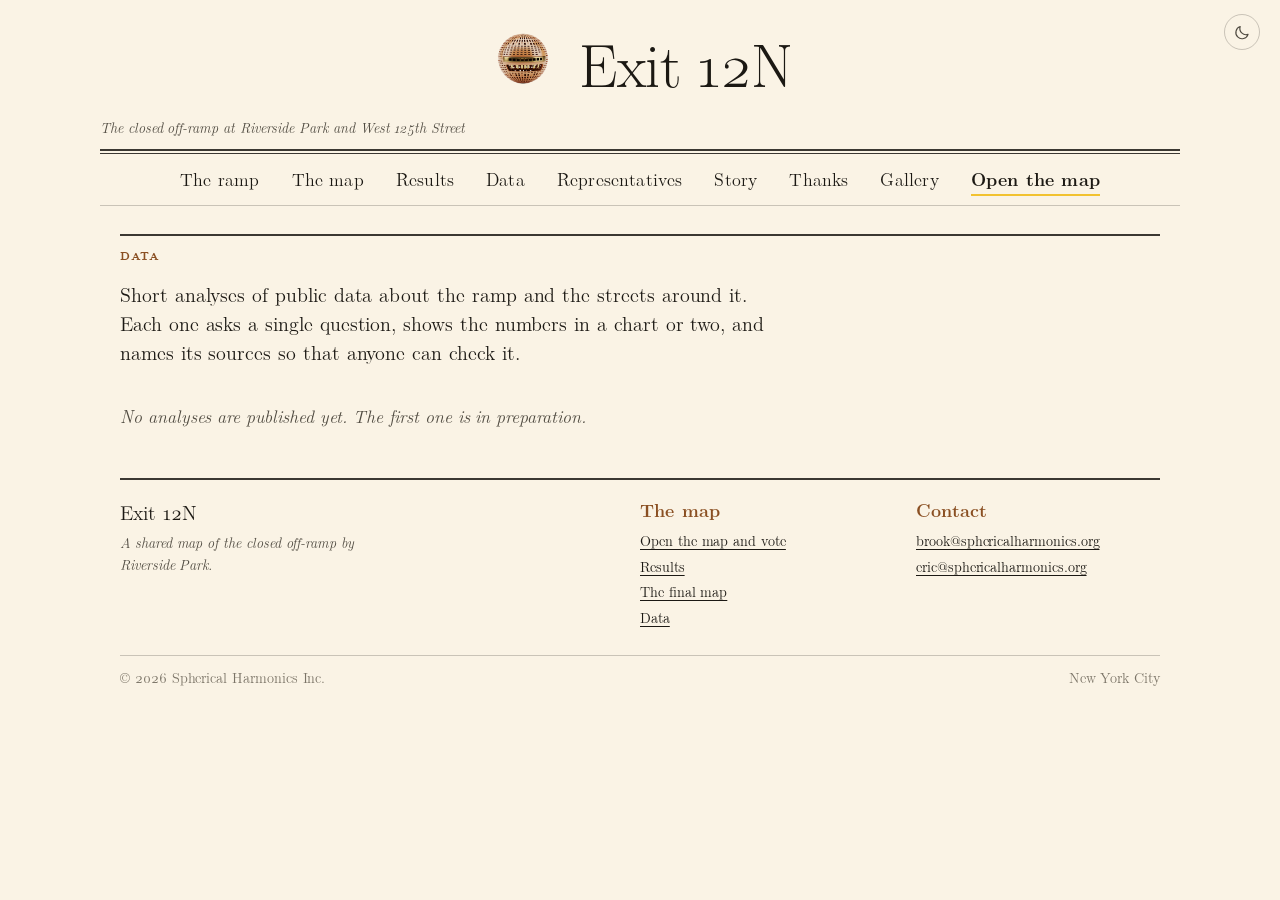
==== data/index.html @ 51622847 "Publish the Exit 12N front page at the root and the app at /map/, 20261124T014432Z-eb2818a Built fro" ====
<!doctype html>
<html lang="en">
<head>
<meta charset="utf-8">
<meta name="viewport" content="width=device-width, initial-scale=1">
<title>Data: Exit 12N</title>
<meta name="description" content="Short analyses of public data about the Exit 12N ramp and the streets around it.">
<link rel="canonical" href="https://exit12n.org/data/">
<meta property="og:title" content="Data: Exit 12N">
<meta property="og:description" content="Short analyses of public data about the Exit 12N ramp and the streets around it.">
<meta property="og:url" content="https://exit12n.org/data/">
<link rel="preload" href="/style/fonts/lmroman12-regular.woff2" as="font" type="font/woff2" crossorigin>
<link rel="stylesheet" href="/style/site.css?v=20261123a">
<meta name="theme-color" content="#faf3e5">
<meta name="color-scheme" content="light">
<script>
// Light by default; a reader's own choice (the toggle, top right) is remembered in this browser and applied before first paint.
(function () {
  var theme = 'light';
  try { if (localStorage.getItem('sh-theme') === 'dark') theme = 'dark'; } catch (e) {}
  document.documentElement.dataset.theme = theme;
  if (theme === 'dark') {
    document.querySelector('meta[name="theme-color"]').content = '#18130d';
    document.querySelector('meta[name="color-scheme"]').content = 'dark';
  }
})();
</script>
<link rel="icon" href="/logo.png">
</head>
<body>
<a class="skip-link" href="#main">Skip to content</a>
<header class="masthead">
  <button type="button" class="theme-toggle" id="theme-toggle" aria-pressed="false" aria-label="Dark mode" title="Dark mode">
    <svg class="icon-moon" viewBox="0 0 24 24" aria-hidden="true" focusable="false"><path d="M20.5 14.2A8.5 8.5 0 0 1 9.8 3.5a8.5 8.5 0 1 0 10.7 10.7z"/></svg>
    <svg class="icon-sun" viewBox="0 0 24 24" aria-hidden="true" focusable="false"><circle cx="12" cy="12" r="4.2"/><path d="M12 2.5v2.6M12 18.9v2.6M2.5 12h2.6M18.9 12h2.6M5.3 5.3l1.8 1.8M16.9 16.9l1.8 1.8M5.3 18.7l1.8-1.8M16.9 7.1l1.8-1.8"/></svg>
  </button>
  <div class="masthead-lockup">
    <a href="/"><img src="/logo.png" alt="Spherical Harmonics logo: a carved wooden sphere with a brass harmonica at its equator" class="logo" width="72" height="72"></a>
    <h1><a href="/">Exit 12N</a></h1>
  </div>
  <div class="masthead-meta">
    <span>The closed off-ramp at Riverside Park and West 125th Street</span>
  </div>
</header>
<div class="rule-wrap"><div class="double-rule"></div></div>
<nav class="section-nav" aria-label="Sections">
  <a href="/#ramp">The ramp</a>
  <a href="/#map">The map</a>
  <a href="/#results">Results</a>
  <a href="/data/">Data</a>
  <a href="/#write">Representatives</a>
  <a href="/#story">Story</a>
  <a href="/#thanks">Thanks</a>
  <a href="/#gallery">Gallery</a>
  <a class="nav-go" href="/map/">Open the map</a>
</nav>
<main class="container" id="main">
  <section class="opening" aria-labelledby="data-head">
    <h2 class="kicker" id="data-head">Data</h2>
    <p>Short analyses of public data about the ramp and the streets around it. Each one asks a single question, shows the numbers in a chart or two, and names its sources so that anyone can check it.</p>
  </section>

  <!-- One <li> per post, newest first:
       <li><p class="dateline">November 30, 2026</p><h3><a href="/data/the-post-slug/">The post's title</a></h3><p>One sentence saying what it found.</p></li>
       When the first post goes in, delete the "none yet" paragraph below. -->
  <ul class="post-list">
  </ul>
  <p class="none-yet">No analyses are published yet. The first one is in preparation.</p>
</main>
<footer>
  <div class="footer-inner">
    <div>
      <div class="wordmark">Exit 12N</div>
      <p class="foot-tag">A shared map of the closed off-ramp by Riverside Park.</p>
    </div>
    <div>
      <div class="foot-head">The map</div>
      <ul>
        <li><a href="/map/">Open the map and vote</a></li>
        <li><a href="/results/">Results</a></li>
        <li><a href="/final/">The final map</a></li>
        <li><a href="/data/">Data</a></li>
      </ul>
    </div>
    <div>
      <div class="foot-head">Contact</div>
      <ul>
        <li><a href="mailto:brook@sphericalharmonics.org">brook@sphericalharmonics.org</a></li>
        <li><a href="mailto:eric@sphericalharmonics.org">eric@sphericalharmonics.org</a></li>
      </ul>
    </div>
  </div>
  <div class="copyright">
    <span>&copy; 2026 Spherical Harmonics Inc.</span>
    <span>New York City</span>
  </div>
</footer>
<script>
// Theme toggle, top right. Light unless the reader picks dark.
(function () {
  var button = document.getElementById('theme-toggle');
  if (!button) return;
  var sync = function () {
    var dark = document.documentElement.dataset.theme === 'dark';
    button.setAttribute('aria-pressed', String(dark));
    button.setAttribute('aria-label', dark ? 'Light mode' : 'Dark mode');
    button.title = dark ? 'Light mode' : 'Dark mode';
  };
  button.addEventListener('click', function () {
    var dark = document.documentElement.dataset.theme !== 'dark';
    document.documentElement.dataset.theme = dark ? 'dark' : 'light';
    try { localStorage.setItem('sh-theme', dark ? 'dark' : 'light'); } catch (e) {}
    sync();
  });
  sync();
})();
</script>
</body>
</html>
---- style/site.css ----
/* Exit 12N: the look of sphericalharmonics.org (its assets/site.css, 2026-10-27), kept to the parts this site uses.
   A typeset-paper look: Latin Modern Roman, small caps, numbered sections, hairline rules.
   Class names and tokens are the main site's own, so a page written for one reads the same on the other.
   Shared by the front page, the not-found page and the results page (link /style/site.css). */

/* ---------- Fonts (self-hosted, see fonts/; Latin Modern under the GUST Font License, CMU under the OFL) ---------- */
@font-face {
    font-family: "LM Roman 12";
    src: url("fonts/lmroman12-regular.woff2") format("woff2");
    font-weight: 400; font-style: normal; font-display: swap;
}
@font-face {
    font-family: "LM Roman 12";
    src: url("fonts/lmroman12-italic.woff2") format("woff2");
    font-weight: 400; font-style: italic; font-display: swap;
}
@font-face {
    font-family: "LM Roman 12";
    src: url("fonts/lmroman12-bold.woff2") format("woff2");
    font-weight: 700; font-style: normal; font-display: swap;
}
@font-face {
    font-family: "LM Roman 17";
    src: url("fonts/lmroman17-regular.woff2") format("woff2");
    font-weight: 400; font-style: normal; font-display: swap;
}
/* Only the small-caps labels use this cut: it has true small caps. */
@font-face {
    font-family: "CMU Serif";
    src: url("fonts/cmu-serif-700-roman.woff2") format("woff2");
    font-weight: 600 700; font-style: normal; font-display: swap;
}

/* ---------- Tokens ---------- */
:root {
    --fs-small: 0.9rem;
    --fs-body: 1.125rem;
    --fs-large: 1.25rem;
    --paper: #faf3e5;
    --paper-deep: #f3eee2;
    --ink: #1b1813;
    --ink-soft: #4f4a40;
    --ink-faint: #7a7366;
    --sienna: #a86b3c;
    --sienna-deep: #8a4f22;
    --lane-green: #2f6a2a;
    --road-yellow: #f2c230;
    --hairline: rgba(27, 24, 19, 0.22);
    --rule: rgba(27, 24, 19, 0.85);
    --serif: "LM Roman 12", "Latin Modern Roman", "Computer Modern", Georgia, "Times New Roman", serif;
    --display: "LM Roman 17", "LM Roman 12", Georgia, serif;
    --caps: "CMU Serif", var(--serif);
    --mono: "Latin Modern Mono", "SF Mono", Menlo, monospace;
    --measure: 66ch;
    --page: 1080px;
    --gutter: 1.25rem;
}

/* Dark only when the reader picks it (toggle, top right); light is the default. */
:root[data-theme="dark"] {
    --paper: #18130d;
    --paper-deep: #1f1c16;
    --ink: #ece6d8;
    --ink-soft: #c2baa8;
    --ink-faint: #8f8878;
    --sienna: #d39a68;
    --sienna-deep: #e0ad7e;
    --lane-green: #8cc47f;
    --hairline: rgba(236, 230, 216, 0.2);
    --rule: rgba(236, 230, 216, 0.8);
}

/* ---------- Base ---------- */
*, *::before, *::after { margin: 0; padding: 0; box-sizing: border-box; }

html { scroll-behavior: smooth; -webkit-text-size-adjust: 100%; }

body {
    font-family: var(--serif);
    font-size: var(--fs-body);
    line-height: 1.55;
    letter-spacing: -0.003em;
    color: var(--ink);
    background: var(--paper);
    font-variant-numeric: oldstyle-nums;
    font-kerning: normal;
    text-rendering: optimizeLegibility;
    -webkit-font-smoothing: antialiased;
}

::selection { background: var(--road-yellow); color: #1b1813; }
:focus-visible { outline: 2px solid var(--sienna-deep); outline-offset: 3px; }
a { color: inherit; }
h1 { font-family: var(--display); letter-spacing: -0.01em; }

.skip-link { position: absolute; left: -9999px; top: 0.5rem; background: var(--ink); color: var(--paper); padding: 0.4rem 0.8rem; z-index: 10; }
.skip-link:focus { left: 0.5rem; }

/* ---------- Masthead ---------- */
.masthead { position: relative; text-align: center; padding: 1.4rem var(--gutter) 0.7rem; }
.masthead-lockup { display: flex; align-items: center; justify-content: center; gap: 1.25rem; }
.masthead .logo { width: 72px; height: auto; }
.masthead h1 { font-size: clamp(2.2rem, 6.2vw, 3.8rem); font-weight: 500; line-height: 1.02; text-wrap: balance; }
.masthead h1 a { text-decoration: none; }
.masthead-meta {
    display: flex; justify-content: space-between; flex-wrap: wrap; gap: 0.25rem 1.5rem;
    max-width: var(--page); margin: 0.9rem auto 0;
    font-size: var(--fs-small); font-style: italic; color: var(--ink-soft);
}
.masthead-meta a { text-decoration-thickness: 0.5px; text-underline-offset: 0.18em; }

.rule-wrap { padding: 0 var(--gutter); }
.double-rule { max-width: var(--page); margin: 0 auto; border-top: 2px solid var(--rule); border-bottom: 0.5px solid var(--rule); height: 5px; }

/* ---------- Theme toggle ---------- */
.theme-toggle {
    position: absolute; top: 0.9rem; right: var(--gutter);
    display: inline-flex; align-items: center; justify-content: center;
    width: 2.25rem; height: 2.25rem; padding: 0;
    border: 0.5px solid var(--hairline); border-radius: 50%;
    background: transparent; color: var(--ink-soft); cursor: pointer;
    transition: color 0.15s ease, border-color 0.15s ease;
}
.theme-toggle:hover, .theme-toggle:focus-visible { color: var(--ink); border-color: var(--rule); }
.theme-toggle svg { width: 1.1rem; height: 1.1rem; fill: none; stroke: currentColor; stroke-width: 1.6; stroke-linecap: round; stroke-linejoin: round; }
.theme-toggle .icon-sun, :root[data-theme="dark"] .theme-toggle .icon-moon { display: none; }
:root[data-theme="dark"] .theme-toggle .icon-sun { display: block; }

/* ---------- Section nav ---------- */
.section-nav {
    display: flex; justify-content: center; flex-wrap: wrap; gap: 0.2rem 2rem;
    max-width: var(--page); margin: 0 auto; padding: 0.55rem var(--gutter);
    border-bottom: 0.5px solid var(--hairline);
    font-size: var(--fs-body); letter-spacing: 0.01em;
}
.section-nav a { color: var(--ink); text-decoration: none; padding: 0.1rem 0; border-bottom: 1px solid transparent; }
.section-nav a:hover, .section-nav a[aria-current="page"] { border-bottom-color: var(--ink); }
/* The one link that leaves for the map: the main site's Donate treatment. */
.section-nav a.nav-go { font-weight: 700; border-bottom-color: var(--road-yellow); border-bottom-width: 2px; }
.section-nav a.nav-go:hover { border-bottom-color: var(--ink); }

/* ---------- Lead art ---------- */
.lead-art { margin: 0; }
.lead-art a { display: block; }
.lead-art img { display: block; width: 100%; height: clamp(220px, 40vw, 440px); object-fit: cover; }
.lead-art figcaption { max-width: var(--page); margin: 0 auto; padding: 0.45rem var(--gutter) 0; font-size: var(--fs-small); color: var(--ink-faint); }

/* ---------- Call bar (the main site's demo bar): one sentence and a real button ---------- */
.demo-bar { display: flex; align-items: center; justify-content: center; flex-wrap: wrap; gap: 0.7rem 1.4rem; max-width: var(--page); margin: 0 auto; padding: 0.95rem var(--gutter); }
.demo-copy { margin: 0; text-align: center; }
.demo-bar .demo-line { display: block; font-size: var(--fs-body); line-height: 1.2; text-align: left; font-style: italic; color: var(--ink-soft); }
.demo-bar .tally { font-size: var(--fs-small); color: var(--ink-faint); font-variant-numeric: lining-nums; }
.demo-button {
    display: inline-block; padding: 0.42rem 1.05rem;
    border: 1px solid var(--lane-green); border-radius: 2px; color: var(--lane-green);
    letter-spacing: 0.01em; font-weight: 700; text-decoration: none;
    transition: background-color 0.15s ease, color 0.15s ease;
}
.demo-button:hover, .demo-button:focus-visible { background: var(--lane-green); color: var(--paper); }

/* ---------- Page body ---------- */
.container { max-width: var(--page); margin: 0 auto; padding: 1.75rem var(--gutter) 1rem; }

.kicker { font-family: var(--caps); text-transform: lowercase; font-variant-caps: small-caps; font-size: var(--fs-small); font-weight: 700; letter-spacing: 0.04em; color: var(--sienna-deep); }

/* The one open block, above the numbered sections. */
.opening { border-top: 2px solid var(--rule); padding-top: 0.6rem; margin-bottom: 2.25rem; }
.opening p { max-width: var(--measure); margin-top: 0.7rem; font-size: var(--fs-large); line-height: 1.45; hyphens: auto; }

/* ---------- Collapsible numbered sections ---------- */
.toolbar { display: flex; justify-content: space-between; align-items: baseline; border-top: 2px solid var(--rule); padding-top: 0.6rem; margin-bottom: 0.1rem; }
.toolbar button {
    font: inherit; font-size: var(--fs-small); font-style: italic; color: var(--ink-soft);
    background: none; border: 0; cursor: pointer; padding: 0.2rem 0;
    text-decoration: underline; text-decoration-thickness: 0.5px; text-underline-offset: 0.2em;
}
.toolbar button:hover { color: var(--ink); }

details.sec { border-bottom: 0.5px solid var(--hairline); scroll-margin-top: 1rem; }
details.sec > summary { display: grid; grid-template-columns: 1.4rem 2.6rem 1fr; align-items: baseline; padding: 0.75rem 0.25rem 0.7rem 0; cursor: pointer; list-style: none; }
details.sec > summary::-webkit-details-marker { display: none; }
details.sec > summary::before { content: "+"; grid-column: 1; font-size: var(--fs-body); color: var(--ink-faint); }
details.sec[open] > summary::before { content: "\2212"; }
details.sec > summary:hover::before, details.sec > summary:focus-visible::before { color: var(--ink); }
details.sec > summary .num { grid-column: 2; font-variant-numeric: lining-nums; color: var(--sienna-deep); }
details.sec > summary h2 { grid-column: 3; font-size: inherit; font-weight: inherit; line-height: 1.3; }
details.sec > summary .title { letter-spacing: 0.01em; font-weight: 700; font-size: var(--fs-large); margin-right: 0.6em; }
details.sec > summary .gist { font-style: italic; color: var(--ink-soft); }
details.sec > summary:hover .gist { color: var(--ink); }

.sec-body { padding: 0.1rem 0 1.6rem 4rem; max-width: calc(var(--measure) + 4rem); }
.sec-body p { max-width: var(--measure); margin-bottom: 0.85rem; hyphens: auto; }
.sec-body > :last-child { margin-bottom: 0; }
.sec-body a:not(.btn) { color: var(--lane-green); text-decoration: underline; text-decoration-thickness: 0.5px; text-underline-offset: 0.18em; }
.sec-body a:not(.btn):hover { text-decoration-thickness: 1.5px; }
.sec-body ul.points { max-width: var(--measure); margin: 0 0 0.85rem 1.1rem; }
.sec-body ul.points li { margin-bottom: 0.3rem; }

p.drop::first-letter { font-weight: 500; font-size: 3.1em; float: left; line-height: 0.8; padding: 0.06em 0.1em 0 0; color: var(--sienna); }

/* Footnote-style asides */
.aside { font-size: var(--fs-small); line-height: 1.45; color: var(--ink-soft); border-top: 0.5px solid var(--hairline); padding-top: 0.6rem; margin-top: 1.1rem; max-width: var(--measure); }

.btn {
    display: inline-block; font: inherit; font-weight: 700; letter-spacing: 0.01em; text-decoration: none;
    padding: 0.35rem 1rem 0.45rem; border: 1px solid var(--ink); color: var(--ink);
    transition: background 0.15s ease, color 0.15s ease;
}
.btn-primary { margin-top: 0.3rem; }
.btn-primary:hover, .btn-primary:focus-visible { background: var(--ink); color: var(--paper); }

/* A label and what it names, row by row (the main site's acknowledgements list). */
.relations { list-style: none; margin: 0.9rem 0; max-width: var(--measure); }
.relations li { display: grid; grid-template-columns: 11rem 1fr; gap: 0 1rem; padding: 0.45rem 0; border-top: 0.5px solid var(--hairline); font-size: var(--fs-body); font-variant-numeric: lining-nums; }
.relations li:last-child { border-bottom: 0.5px solid var(--hairline); }
.relations .relation { font-family: var(--caps); text-transform: lowercase; font-variant-caps: small-caps; letter-spacing: 0.04em; font-weight: 700; color: var(--sienna-deep); }
.relations .who { display: block; font-weight: 700; }

/* ---------- Data: the list of posts, and one post ---------- */
.opening a, .post a, .post-list a, .none-yet a { color: var(--lane-green); text-decoration: underline; text-decoration-thickness: 0.5px; text-underline-offset: 0.18em; }
.opening a:hover, .post a:hover, .post-list a:hover { text-decoration-thickness: 1.5px; }

.dateline { letter-spacing: 0.01em; color: var(--sienna-deep); font-variant-numeric: lining-nums; }

.post-list { list-style: none; max-width: var(--measure); }
.post-list li { border-top: 0.5px solid var(--hairline); padding: 0.8rem 0; }
.post-list li:last-child { border-bottom: 0.5px solid var(--hairline); }
.post-list h3 { font-size: var(--fs-large); font-weight: 700; line-height: 1.2; margin: 0.1rem 0 0.3rem; text-wrap: balance; }
.post-list h3 a { color: var(--ink); }
.post-list p:not(.dateline) { font-style: italic; color: var(--ink-soft); }
.none-yet { max-width: var(--measure); font-style: italic; color: var(--ink-soft); }

.post { border-top: 2px solid var(--rule); padding-top: 0.6rem; max-width: var(--measure); }
.post .kicker a { color: inherit; text-decoration: none; }
.post h1 { font-size: clamp(1.8rem, 4.5vw, 2.5rem); font-weight: 500; line-height: 1.12; margin: 0.5rem 0 0.3rem; text-wrap: balance; }
.post .dateline { margin-bottom: 1.4rem; }
.post p { margin-bottom: 0.85rem; hyphens: auto; }
.post h2 { margin: 2rem 0 0.4rem; border-top: 0.5px solid var(--hairline); padding-top: 0.6rem; }
.post figure.chart { margin: 1.5rem 0; }
.post figure.chart svg, .post figure.chart img { display: block; width: 100%; height: auto; font-family: var(--serif); font-variant-numeric: lining-nums; }
.post figure.chart figcaption { font-size: var(--fs-small); line-height: 1.45; color: var(--ink-soft); padding-top: 0.4rem; }
.post .sources { margin-left: 1.1rem; font-size: var(--fs-small); line-height: 1.45; color: var(--ink-soft); }
.post .sources li { margin-bottom: 0.3rem; }

/* ---------- Footer ---------- */
footer { max-width: var(--page); margin: 2rem auto 0; padding: 0 var(--gutter) 2rem; }
.footer-inner { display: grid; grid-template-columns: 2fr 1fr 1fr; gap: 1.5rem 2rem; border-top: 2px solid var(--rule); padding-top: 1rem; }
.footer-inner .wordmark { font-size: var(--fs-large); font-weight: 500; }
.footer-inner .foot-tag { font-size: var(--fs-small); font-style: italic; color: var(--ink-soft); max-width: 36ch; margin-top: 0.25rem; }
.foot-head { letter-spacing: 0.01em; font-weight: 700; color: var(--sienna-deep); margin-bottom: 0.35rem; }
footer a { color: var(--ink); text-decoration: underline; text-decoration-thickness: 0.5px; text-underline-offset: 0.18em; }
footer a:hover { text-decoration-thickness: 1.5px; }
footer ul { list-style: none; }
footer li { font-size: var(--fs-small); margin-bottom: 0.2rem; }
.copyright { margin-top: 1.5rem; padding-top: 0.6rem; border-top: 0.5px solid var(--hairline); font-size: var(--fs-small); color: var(--ink-faint); display: flex; justify-content: space-between; flex-wrap: wrap; gap: 0.5rem; }

/* ---------- Responsive ---------- */
/* ---------- Gallery (as sphericalharmonics.org) ---------- */
.sec-body.wide { max-width: none; }
.gallery-grid { display: grid; grid-template-columns: repeat(3, 1fr); gap: 1rem; margin-top: 1rem; }
.gallery-grid figure { margin: 0; }
.gallery-grid img { width: 100%; height: 220px; object-fit: cover; display: block; filter: saturate(0.85); transition: filter 0.25s ease; }
.gallery-grid figure:hover img { filter: saturate(1.05); }
.gallery-grid figcaption { font-size: 0.85rem; color: var(--ink-soft); padding-top: 0.3rem; }
@media (max-width: 900px) { .gallery-grid { grid-template-columns: repeat(2, 1fr); } }
@media (max-width: 540px) { .gallery-grid { grid-template-columns: 1fr; } }

@media (max-width: 900px) {
    .footer-inner { grid-template-columns: 1fr 1fr; }
    .footer-inner > div:first-child { grid-column: 1 / -1; }
}

@media (max-width: 700px) {
    body { --fs-body: 1.06rem; font-size: var(--fs-body); }
    details.sec > summary { grid-template-columns: 1.2rem 2.2rem 1fr; }
    details.sec > summary .title { display: block; }
    .sec-body { padding-left: 0; }
    .relations li { grid-template-columns: 1fr; }
    .masthead-meta { justify-content: center; text-align: center; }
}

@media (max-width: 540px) {
    .footer-inner { grid-template-columns: 1fr; }
    .masthead-lockup { gap: 0.8rem; }
    .masthead .logo { width: 52px; }
    .section-nav { gap: 0.1rem 1.1rem; }
    .theme-toggle { top: 0.6rem; width: 2rem; height: 2rem; }
}

@media (prefers-reduced-motion: reduce) {
    html { scroll-behavior: auto; }
    *, *::before, *::after { transition: none !important; }
}

@media print {
    details.sec > .sec-body { display: block; }
    .toolbar, .skip-link, .theme-toggle { display: none; }
}
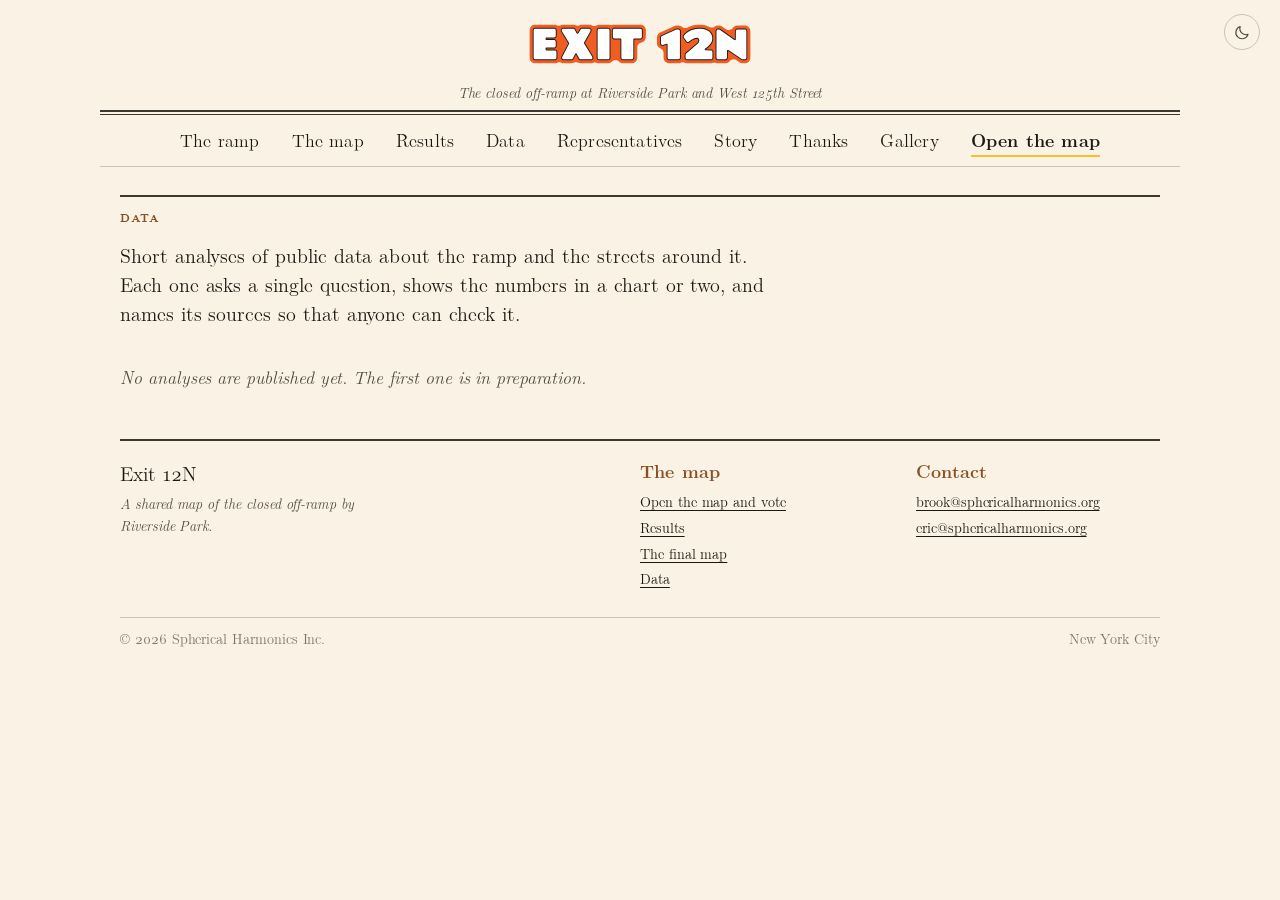
==== commit 2f1abb59: "Publish the Exit 12N front page at the root and the app at /map/, 20261124T180923Z-6b4ba3f Built fro" ====
--- a/data/index.html
+++ b/data/index.html
@@ -10,7 +10,7 @@
 <meta property="og:description" content="Short analyses of public data about the Exit 12N ramp and the streets around it.">
 <meta property="og:url" content="https://exit12n.org/data/">
 <link rel="preload" href="/style/fonts/lmroman12-regular.woff2" as="font" type="font/woff2" crossorigin>
-<link rel="stylesheet" href="/style/site.css?v=20261123a">
+<link rel="stylesheet" href="/style/site.css?v=20261124b">
 <meta name="theme-color" content="#faf3e5">
 <meta name="color-scheme" content="light">
 <script>
@@ -25,7 +25,11 @@
   }
 })();
 </script>
-<link rel="icon" href="/logo.png">
+<link rel="icon" href="/style/brand/favicon.svg" type="image/svg+xml">
+<link rel="icon" href="/style/brand/favicon-48.png" sizes="48x48" type="image/png">
+<link rel="icon" href="/style/brand/favicon-32.png" sizes="32x32" type="image/png">
+<link rel="icon" href="/style/brand/favicon-16.png" sizes="16x16" type="image/png">
+<link rel="apple-touch-icon" href="/style/brand/apple-touch-icon.png">
 </head>
 <body>
 <a class="skip-link" href="#main">Skip to content</a>
@@ -35,8 +39,7 @@
     <svg class="icon-sun" viewBox="0 0 24 24" aria-hidden="true" focusable="false"><circle cx="12" cy="12" r="4.2"/><path d="M12 2.5v2.6M12 18.9v2.6M2.5 12h2.6M18.9 12h2.6M5.3 5.3l1.8 1.8M16.9 16.9l1.8 1.8M5.3 18.7l1.8-1.8M16.9 7.1l1.8-1.8"/></svg>
   </button>
   <div class="masthead-lockup">
-    <a href="/"><img src="/logo.png" alt="Spherical Harmonics logo: a carved wooden sphere with a brass harmonica at its equator" class="logo" width="72" height="72"></a>
-    <h1><a href="/">Exit 12N</a></h1>
+    <h1><a href="/"><img src="/style/brand/exit12n-logo-lockup-transparent.svg" alt="" class="lockup" width="1600" height="390"><span class="visually-hidden">Exit 12N</span></a></h1>
   </div>
   <div class="masthead-meta">
     <span>The closed off-ramp at Riverside Park and West 125th Street</span>
--- a/style/site.css
+++ b/style/site.css
@@ -97,14 +97,21 @@
 .skip-link:focus { left: 0.5rem; }
 
 /* ---------- Masthead ---------- */
-.masthead { position: relative; text-align: center; padding: 1.4rem var(--gutter) 0.7rem; }
+.masthead { position: relative; text-align: center; padding: 1rem var(--gutter) 0.45rem; }
 .masthead-lockup { display: flex; align-items: center; justify-content: center; gap: 1.25rem; }
 .masthead .logo { width: 72px; height: auto; }
+.masthead .lockup { display: block; height: 56px; width: auto; }
+.visually-hidden { position: absolute; width: 1px; height: 1px; padding: 0; margin: -1px; overflow: hidden; clip: rect(0 0 0 0); white-space: nowrap; border: 0; }
+/* The front page opens like a blog post: headline, a drop cap, a few paragraphs, then the call to open the map. */
+.lead-post { max-width: var(--page); margin: 0 auto; padding: 1.1rem var(--gutter) 0.2rem; }
+.lead-post h2 { font-family: var(--display); font-size: clamp(1.7rem, 4.4vw, 2.4rem); font-weight: 500; line-height: 1.1; letter-spacing: -0.01em; margin-bottom: 0.7rem; text-wrap: balance; }
+.lead-post p { max-width: var(--measure); margin-bottom: 0.85rem; hyphens: auto; }
+.lead-post a { color: var(--lane-green); text-decoration: underline; text-decoration-thickness: 0.5px; text-underline-offset: 0.18em; }
 .masthead h1 { font-size: clamp(2.2rem, 6.2vw, 3.8rem); font-weight: 500; line-height: 1.02; text-wrap: balance; }
 .masthead h1 a { text-decoration: none; }
 .masthead-meta {
-    display: flex; justify-content: space-between; flex-wrap: wrap; gap: 0.25rem 1.5rem;
-    max-width: var(--page); margin: 0.9rem auto 0;
+    display: flex; justify-content: center; text-align: center; flex-wrap: wrap; gap: 0.25rem 1.5rem;
+    max-width: var(--page); margin: 0.55rem auto 0;
     font-size: var(--fs-small); font-style: italic; color: var(--ink-soft);
 }
 .masthead-meta a { text-decoration-thickness: 0.5px; text-underline-offset: 0.18em; }
@@ -283,6 +290,7 @@
     .footer-inner { grid-template-columns: 1fr; }
     .masthead-lockup { gap: 0.8rem; }
     .masthead .logo { width: 52px; }
+    .masthead .lockup { height: 42px; }
     .section-nav { gap: 0.1rem 1.1rem; }
     .theme-toggle { top: 0.6rem; width: 2rem; height: 2rem; }
 }
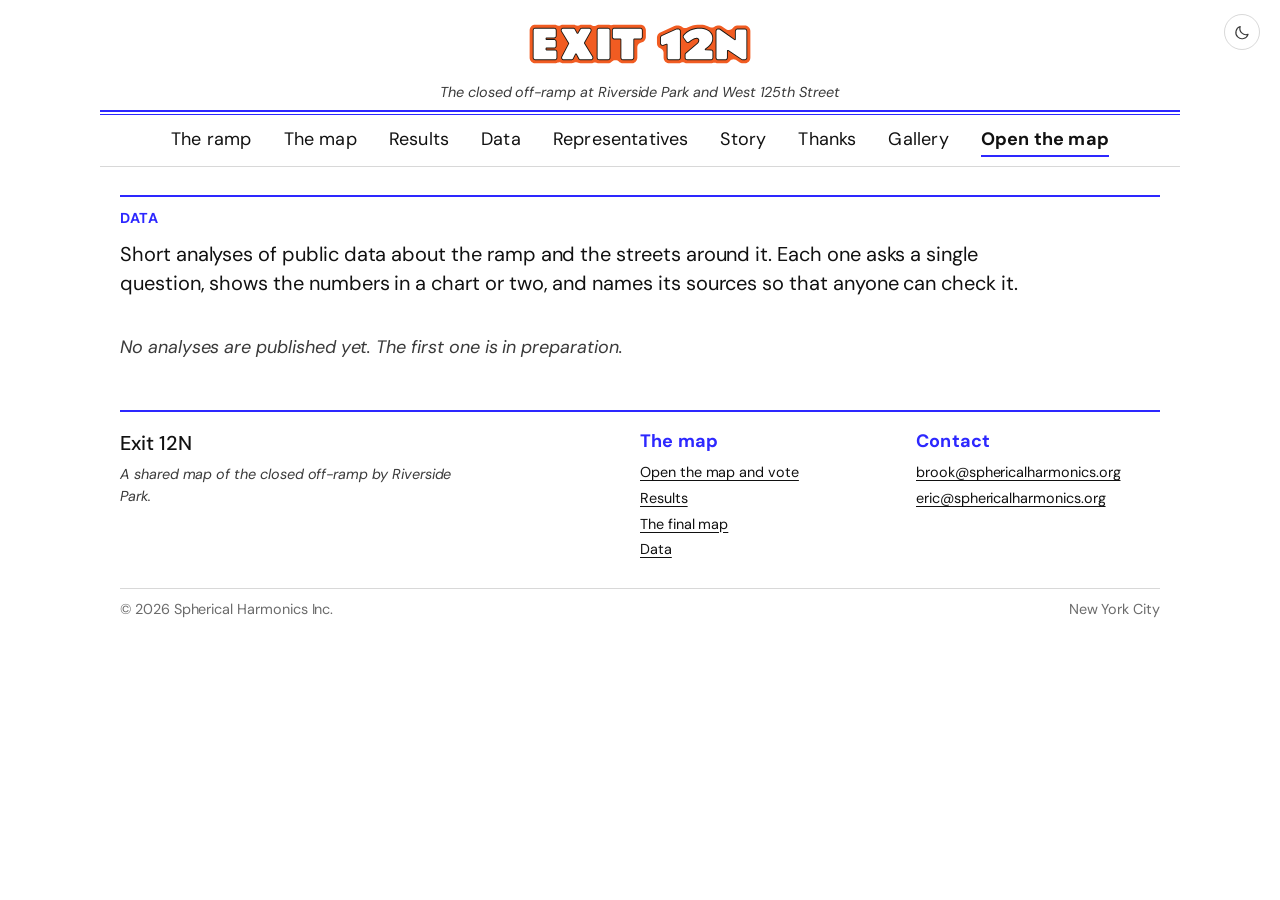
==== commit 9ab6b890: "Publish the Exit 12N front page at the root and the app at /map/, 20261124T185743Z-369cacd Built fro" ====
--- a/data/index.html
+++ b/data/index.html
@@ -9,9 +9,9 @@
 <meta property="og:title" content="Data: Exit 12N">
 <meta property="og:description" content="Short analyses of public data about the Exit 12N ramp and the streets around it.">
 <meta property="og:url" content="https://exit12n.org/data/">
-<link rel="preload" href="/style/fonts/lmroman12-regular.woff2" as="font" type="font/woff2" crossorigin>
-<link rel="stylesheet" href="/style/site.css?v=20261124b">
-<meta name="theme-color" content="#faf3e5">
+<link rel="preload" href="/style/fonts/dm-sans-latin-wght-normal.woff2" as="font" type="font/woff2" crossorigin>
+<link rel="stylesheet" href="/style/site.css?v=20261124d">
+<meta name="theme-color" content="#ffffff">
 <meta name="color-scheme" content="light">
 <script>
 // Light by default; a reader's own choice (the toggle, top right) is remembered in this browser and applied before first paint.
@@ -20,7 +20,7 @@
   try { if (localStorage.getItem('sh-theme') === 'dark') theme = 'dark'; } catch (e) {}
   document.documentElement.dataset.theme = theme;
   if (theme === 'dark') {
-    document.querySelector('meta[name="theme-color"]').content = '#18130d';
+    document.querySelector('meta[name="theme-color"]').content = '#0f0f16';
     document.querySelector('meta[name="color-scheme"]').content = 'dark';
   }
 })();
--- a/style/site.css
+++ b/style/site.css
@@ -1,5 +1,6 @@
-/* Exit 12N: the look of sphericalharmonics.org (its assets/site.css, 2026-10-27), kept to the parts this site uses.
-   A typeset-paper look: Latin Modern Roman, small caps, numbered sections, hairline rules.
+/* Exit 12N: the campaign look (Eric, 11/24, brand bd45): DM Sans for all text, ink #111111 on white, the event blue #2d28ff for
+   headings, rules and links; the orange #f15c22 only inside the logo. The layout and class names are still the ones taken from
+   sphericalharmonics.org's stylesheet, so pages written for them keep working.
    Class names and tokens are the main site's own, so a page written for one reads the same on the other.
    Shared by the front page, the not-found page and the results page (link /style/site.css). */
 
@@ -31,25 +32,36 @@
     font-weight: 600 700; font-style: normal; font-display: swap;
 }
 
+/* DM Sans (the SIL Open Font License, fonts/DM-Sans-LICENSE.txt), variable weight, latin. */
+@font-face {
+    font-family: "DM Sans";
+    src: url("fonts/dm-sans-latin-wght-normal.woff2") format("woff2");
+    font-weight: 100 1000; font-style: normal; font-display: swap;
+}
+@font-face {
+    font-family: "DM Sans";
+    src: url("fonts/dm-sans-latin-wght-italic.woff2") format("woff2");
+    font-weight: 100 1000; font-style: italic; font-display: swap;
+}
 /* ---------- Tokens ---------- */
 :root {
     --fs-small: 0.9rem;
     --fs-body: 1.125rem;
     --fs-large: 1.25rem;
-    --paper: #faf3e5;
-    --paper-deep: #f3eee2;
-    --ink: #1b1813;
-    --ink-soft: #4f4a40;
-    --ink-faint: #7a7366;
-    --sienna: #a86b3c;
-    --sienna-deep: #8a4f22;
-    --lane-green: #2f6a2a;
-    --road-yellow: #f2c230;
-    --hairline: rgba(27, 24, 19, 0.22);
-    --rule: rgba(27, 24, 19, 0.85);
-    --serif: "LM Roman 12", "Latin Modern Roman", "Computer Modern", Georgia, "Times New Roman", serif;
-    --display: "LM Roman 17", "LM Roman 12", Georgia, serif;
-    --caps: "CMU Serif", var(--serif);
+    --paper: #ffffff;
+    --paper-deep: #f3f3f8;
+    --ink: #111111;
+    --ink-soft: #3a3a3a;
+    --ink-faint: #6b6b6b;
+    --sienna: #2d28ff;
+    --sienna-deep: #2d28ff;
+    --lane-green: #2d28ff;
+    --road-yellow: #2d28ff;
+    --hairline: rgba(17, 17, 17, 0.16);
+    --rule: #2d28ff;
+    --serif: "DM Sans", system-ui, -apple-system, "Segoe UI", Helvetica, Arial, sans-serif;
+    --display: var(--serif);
+    --caps: var(--serif);
     --mono: "Latin Modern Mono", "SF Mono", Menlo, monospace;
     --measure: 66ch;
     --page: 1080px;
@@ -58,16 +70,17 @@
 
 /* Dark only when the reader picks it (toggle, top right); light is the default. */
 :root[data-theme="dark"] {
-    --paper: #18130d;
-    --paper-deep: #1f1c16;
-    --ink: #ece6d8;
-    --ink-soft: #c2baa8;
-    --ink-faint: #8f8878;
-    --sienna: #d39a68;
-    --sienna-deep: #e0ad7e;
-    --lane-green: #8cc47f;
-    --hairline: rgba(236, 230, 216, 0.2);
-    --rule: rgba(236, 230, 216, 0.8);
+    --paper: #0f0f16;
+    --paper-deep: #17172a;
+    --ink: #ececf2;
+    --ink-soft: #c4c4d0;
+    --ink-faint: #8e8e9c;
+    --sienna: #9c99ff;
+    --sienna-deep: #9c99ff;
+    --lane-green: #9c99ff;
+    --hairline: rgba(236, 236, 242, 0.2);
+    --rule: #9c99ff;
+    --road-yellow: #9c99ff;
 }
 
 /* ---------- Base ---------- */
@@ -82,13 +95,13 @@
     letter-spacing: -0.003em;
     color: var(--ink);
     background: var(--paper);
-    font-variant-numeric: oldstyle-nums;
+    font-variant-numeric: lining-nums;
     font-kerning: normal;
     text-rendering: optimizeLegibility;
     -webkit-font-smoothing: antialiased;
 }
 
-::selection { background: var(--road-yellow); color: #1b1813; }
+::selection { background: var(--road-yellow); color: #fff; }
 :focus-visible { outline: 2px solid var(--sienna-deep); outline-offset: 3px; }
 a { color: inherit; }
 h1 { font-family: var(--display); letter-spacing: -0.01em; }
@@ -104,7 +117,7 @@
 .visually-hidden { position: absolute; width: 1px; height: 1px; padding: 0; margin: -1px; overflow: hidden; clip: rect(0 0 0 0); white-space: nowrap; border: 0; }
 /* The front page opens like a blog post: headline, a drop cap, a few paragraphs, then the call to open the map. */
 .lead-post { max-width: var(--page); margin: 0 auto; padding: 1.1rem var(--gutter) 0.2rem; }
-.lead-post h2 { font-family: var(--display); font-size: clamp(1.7rem, 4.4vw, 2.4rem); font-weight: 500; line-height: 1.1; letter-spacing: -0.01em; margin-bottom: 0.7rem; text-wrap: balance; }
+.lead-post h2 { text-align: center; font-family: var(--display); font-size: clamp(1.7rem, 4.4vw, 2.4rem); font-weight: 500; line-height: 1.1; letter-spacing: -0.01em; margin-bottom: 0.7rem; text-wrap: balance; }
 .lead-post p { max-width: var(--measure); margin-bottom: 0.85rem; hyphens: auto; }
 .lead-post a { color: var(--lane-green); text-decoration: underline; text-decoration-thickness: 0.5px; text-underline-offset: 0.18em; }
 .masthead h1 { font-size: clamp(2.2rem, 6.2vw, 3.8rem); font-weight: 500; line-height: 1.02; text-wrap: balance; }
@@ -168,7 +181,7 @@
 /* ---------- Page body ---------- */
 .container { max-width: var(--page); margin: 0 auto; padding: 1.75rem var(--gutter) 1rem; }
 
-.kicker { font-family: var(--caps); text-transform: lowercase; font-variant-caps: small-caps; font-size: var(--fs-small); font-weight: 700; letter-spacing: 0.04em; color: var(--sienna-deep); }
+.kicker { font-family: var(--caps); text-transform: uppercase; font-variant-caps: normal; font-size: 0.8em; font-size: var(--fs-small); font-weight: 700; letter-spacing: 0.04em; color: var(--sienna-deep); }
 
 /* The one open block, above the numbered sections. */
 .opening { border-top: 2px solid var(--rule); padding-top: 0.6rem; margin-bottom: 2.25rem; }
@@ -220,7 +233,7 @@
 .relations { list-style: none; margin: 0.9rem 0; max-width: var(--measure); }
 .relations li { display: grid; grid-template-columns: 11rem 1fr; gap: 0 1rem; padding: 0.45rem 0; border-top: 0.5px solid var(--hairline); font-size: var(--fs-body); font-variant-numeric: lining-nums; }
 .relations li:last-child { border-bottom: 0.5px solid var(--hairline); }
-.relations .relation { font-family: var(--caps); text-transform: lowercase; font-variant-caps: small-caps; letter-spacing: 0.04em; font-weight: 700; color: var(--sienna-deep); }
+.relations .relation { font-family: var(--caps); text-transform: uppercase; font-variant-caps: normal; font-size: 0.8em; letter-spacing: 0.04em; font-weight: 700; color: var(--sienna-deep); }
 .relations .who { display: block; font-weight: 700; }
 
 /* ---------- Data: the list of posts, and one post ---------- */
@@ -304,3 +317,5 @@
     details.sec > .sec-body { display: block; }
     .toolbar, .skip-link, .theme-toggle { display: none; }
 }
+/* Campaign look: headings in the event blue. */
+.lead-post h2, details.sec > summary h2 .title, .post h1, .post h2 { color: var(--sienna-deep); }
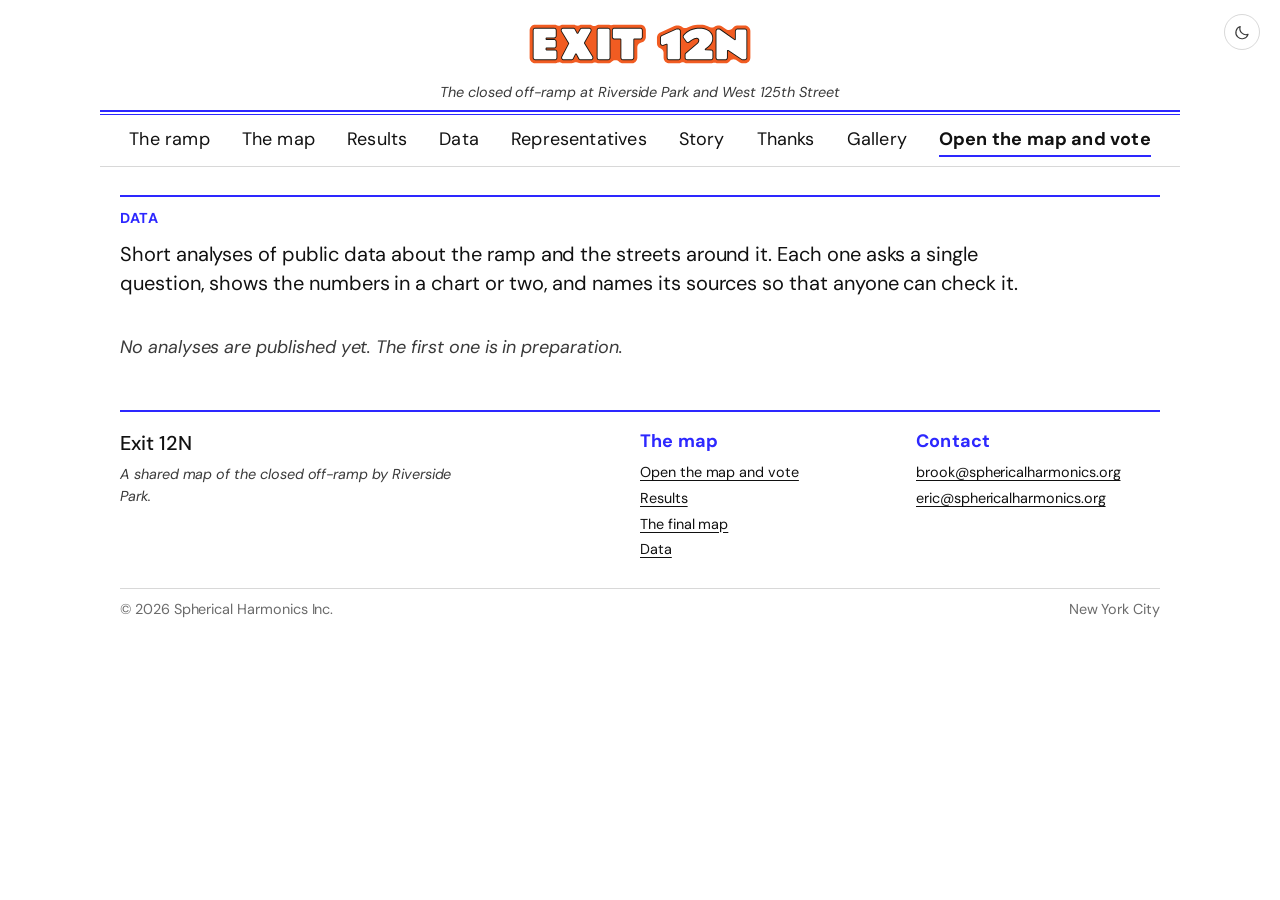
==== commit 4f2fc0c8: "Publish the Exit 12N front page at the root and the app at /map/, 20261124T223802Z-382bc0b Built fro" ====
--- a/data/index.html
+++ b/data/index.html
@@ -10,7 +10,7 @@
 <meta property="og:description" content="Short analyses of public data about the Exit 12N ramp and the streets around it.">
 <meta property="og:url" content="https://exit12n.org/data/">
 <link rel="preload" href="/style/fonts/dm-sans-latin-wght-normal.woff2" as="font" type="font/woff2" crossorigin>
-<link rel="stylesheet" href="/style/site.css?v=20261124d">
+<link rel="stylesheet" href="/style/site.css?v=20261124h">
 <meta name="theme-color" content="#ffffff">
 <meta name="color-scheme" content="light">
 <script>
@@ -50,12 +50,12 @@
   <a href="/#ramp">The ramp</a>
   <a href="/#map">The map</a>
   <a href="/#results">Results</a>
-  <a href="/data/">Data</a>
+  <a href="/#data">Data</a>
   <a href="/#write">Representatives</a>
   <a href="/#story">Story</a>
   <a href="/#thanks">Thanks</a>
   <a href="/#gallery">Gallery</a>
-  <a class="nav-go" href="/map/">Open the map</a>
+  <a class="nav-go" href="/map/?mode=vote">Open the map and vote</a>
 </nav>
 <main class="container" id="main">
   <section class="opening" aria-labelledby="data-head">
@@ -79,10 +79,10 @@
     <div>
       <div class="foot-head">The map</div>
       <ul>
-        <li><a href="/map/">Open the map and vote</a></li>
-        <li><a href="/results/">Results</a></li>
+        <li><a href="/map/?mode=vote">Open the map and vote</a></li>
+        <li><a href="/#results">Results</a></li>
         <li><a href="/final/">The final map</a></li>
-        <li><a href="/data/">Data</a></li>
+        <li><a href="/#data">Data</a></li>
       </ul>
     </div>
     <div>
--- a/style/site.css
+++ b/style/site.css
@@ -116,9 +116,14 @@
 .masthead .lockup { display: block; height: 56px; width: auto; }
 .visually-hidden { position: absolute; width: 1px; height: 1px; padding: 0; margin: -1px; overflow: hidden; clip: rect(0 0 0 0); white-space: nowrap; border: 0; }
 /* The front page opens like a blog post: headline, a drop cap, a few paragraphs, then the call to open the map. */
-.lead-post { max-width: var(--page); margin: 0 auto; padding: 1.1rem var(--gutter) 0.2rem; }
-.lead-post h2 { text-align: center; font-family: var(--display); font-size: clamp(1.7rem, 4.4vw, 2.4rem); font-weight: 500; line-height: 1.1; letter-spacing: -0.01em; margin-bottom: 0.7rem; text-wrap: balance; }
-.lead-post p { max-width: var(--measure); margin-bottom: 0.85rem; hyphens: auto; }
+.lead-post { max-width: calc(70ch + 2 * var(--gutter)); margin: 0 auto; padding: 1.1rem var(--gutter) 0.2rem; }
+.lead-post h2 { font-family: var(--display); font-size: clamp(1.7rem, 4.4vw, 2.4rem); font-weight: 500; line-height: 1.1; letter-spacing: -0.01em; margin-bottom: 0.7rem; text-wrap: balance; }
+.lead-post p { margin-bottom: 0.85rem; hyphens: auto; }
+/* The walk banner above the article, as wide as the article, with its credit in the caption style. */
+.lead-banner { margin: 0 0 1rem; }
+.lead-banner img { display: block; width: 100%; height: auto; aspect-ratio: 2.2 / 1; object-fit: cover; object-position: 50% 55%; }
+.lead-banner figcaption { margin-top: 0.35rem; font-size: var(--fs-small); color: var(--ink-faint); }
+.lead-banner figcaption a { color: inherit; }
 .lead-post a { color: var(--lane-green); text-decoration: underline; text-decoration-thickness: 0.5px; text-underline-offset: 0.18em; }
 .masthead h1 { font-size: clamp(2.2rem, 6.2vw, 3.8rem); font-weight: 500; line-height: 1.02; text-wrap: balance; }
 .masthead h1 a { text-decoration: none; }
@@ -319,3 +324,7 @@
 }
 /* Campaign look: headings in the event blue. */
 .lead-post h2, details.sec > summary h2 .title, .post h1, .post h2 { color: var(--sienna-deep); }
+
+/* Results in place on the front page (Eric, 11/24 21:29): the results page in a frame as tall as its content */
+.results-inline { margin-top: 0.8rem; }
+.results-frame { display: block; width: 100%; min-height: 70vh; border: 0; background: transparent; }
